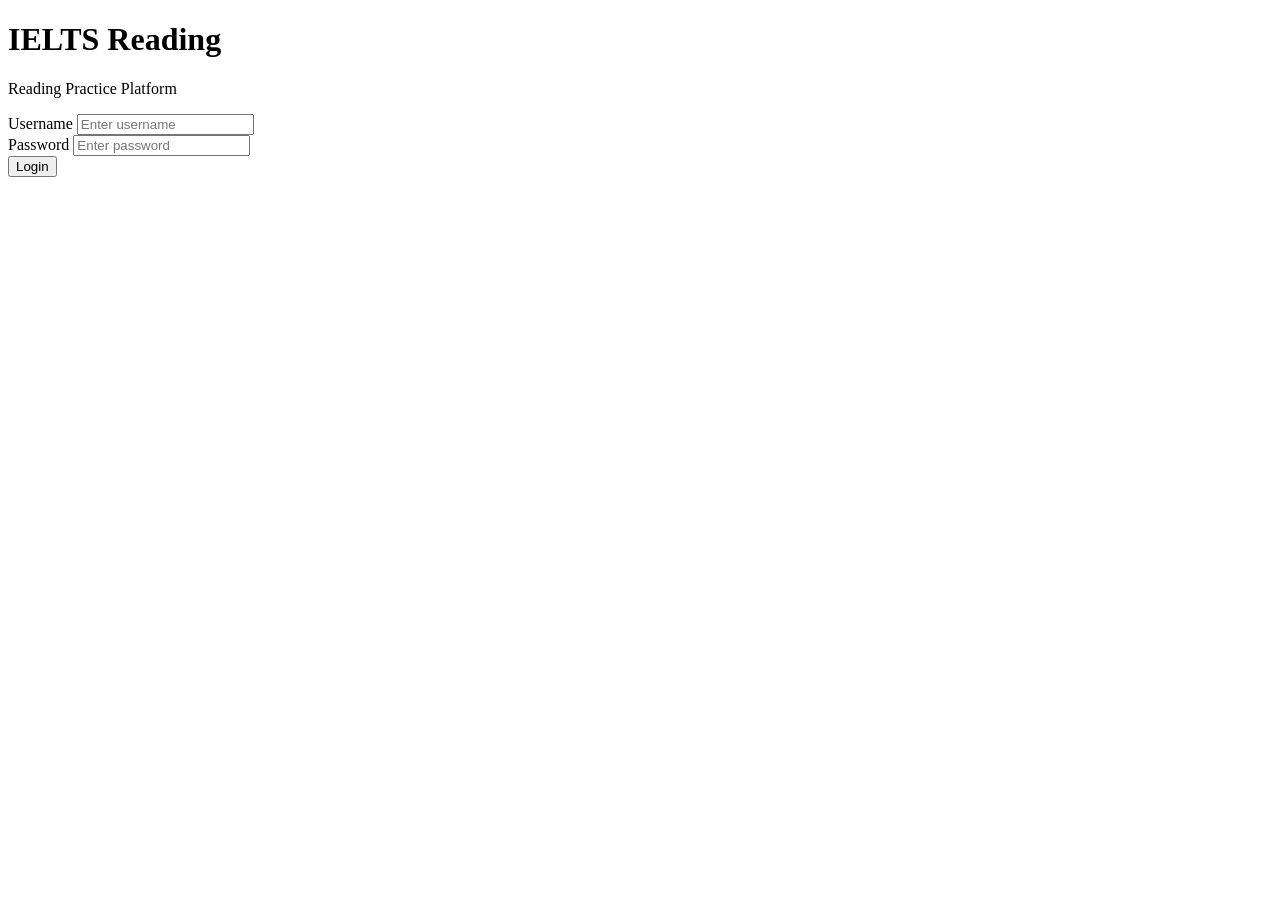
==== index.html @ c98ba7be "Create index.html" ====
<!DOCTYPE html>
<html lang="en">
<head>
    <meta charset="UTF-8">

    <meta
        name="viewport"
        content="width=device-width, initial-scale=1.0"
    >

    <title>IELTS Reading Practice</title>

    <link rel="stylesheet" href="style.css">
</head>

<body>

    <!-- =====================================================
         APP CONTAINER
    ====================================================== -->

    <div id="app">

        <!-- =================================================
             LOGIN SCREEN
        ================================================== -->

        <section id="loginScreen" class="screen">

            <div class="login-wrapper">

                <div class="login-card">

                    <div class="logo-area">
                        <div class="logo-icon">
                            IELTS
                        </div>

                        <h1>IELTS Reading</h1>

                        <p>
                            Reading Practice Platform
                        </p>
                    </div>

                    <form id="loginForm">

                        <div class="form-group">

                            <label for="username">
                                Username
                            </label>

                            <input
                                type="text"
                                id="username"
                                name="username"
                                placeholder="Enter your username"
                                autocomplete="username"
                                required
                            >

                        </div>


                        <div class="form-group">

                            <label for="password">
                                Password
                            </label>

                            <input
                                type="password"
                                id="password"
                                name="password"
                                placeholder="Enter your password"
                                autocomplete="current-password"
                                required
                            >

                        </div>


                        <button
                            type="submit"
                            id="loginButton"
                            class="primary-button"
                        >
                            Login
                        </button>

                    </form>


                    <div
                        id="loginMessage"
                        class="message"
                    ></div>


                    <div class="login-info">

                        <p>
                            IELTS Academic Reading Practice
                        </p>

                        <span>
                            60 minutes · 40 questions
                        </span>

                    </div>

                </div>

            </div>

        </section>


        <!-- =================================================
             DASHBOARD
        ================================================== -->

        <section
            id="dashboardScreen"
            class="screen hidden"
        >

            <header class="dashboard-header">

                <div class="header-left">

                    <div class="small-logo">
                        IELTS
                    </div>

                    <div>
                        <h1>IELTS Reading</h1>

                        <p>
                            Practice Dashboard
                        </p>
                    </div>

                </div>


                <div class="header-right">

                    <div class="student-info">

                        <span class="student-label">
                            Student
                        </span>

                        <strong id="dashboardUsername">
                            -
                        </strong>

                    </div>

                    <button
                        id="logoutButton"
                        class="secondary-button"
                    >
                        Logout
                    </button>

                </div>

            </header>


            <main class="dashboard-content">

                <!-- Welcome -->

                <section class="welcome-card">

                    <div>

                        <span class="section-label">
                            WELCOME BACK
                        </span>

                        <h2>
                            IELTS Reading Practice
                        </h2>

                        <p>
                            Choose a test below to begin your reading practice.
                        </p>

                    </div>

                </section>


                <!-- Test Selection -->

                <section class="dashboard-section">

                    <div class="section-heading">

                        <div>

                            <span class="section-label">
                                PRACTICE TESTS
                            </span>

                            <h2>
                                Choose a Test
                            </h2>

                        </div>

                        <span
                            id="testCountLabel"
                            class="test-count"
                        >
                            20 Tests
                        </span>

                    </div>


                    <div
                        id="testList"
                        class="test-grid"
                    >

                        <!-- Test cards are generated by app.js -->

                    </div>

                </section>


                <!-- Score History -->

                <section class="dashboard-section">

                    <div class="section-heading">

                        <div>

                            <span class="section-label">
                                PERFORMANCE
                            </span>

                            <h2>
                                Score History
                            </h2>

                        </div>

                    </div>


                    <div
                        id="historyContainer"
                        class="history-container"
                    >

                        <div class="history-loading">
                            Loading score history...
                        </div>

                    </div>

                </section>

            </main>

        </section>


        <!-- =================================================
             TEST INTRO SCREEN
        ================================================== -->

        <section
            id="testIntroScreen"
            class="screen hidden"
        >

            <div class="intro-wrapper">

                <div class="intro-card">

                    <button
                        id="backToDashboardButton"
                        class="back-button"
                        type="button"
                    >
                        ← Back to Dashboard
                    </button>


                    <div class="intro-icon">
                        📖
                    </div>


                    <span class="section-label">
                        IELTS READING
                    </span>


                    <h1 id="introTestTitle">
                        IELTS Reading Test
                    </h1>


                    <p
                        id="introTestDescription"
                        class="intro-description"
                    >
                        Complete the reading test within the allocated time.
                    </p>


                    <div class="test-information">

                        <div class="info-box">

                            <span class="info-icon">
                                ⏱
                            </span>

                            <div>

                                <span>
                                    Duration
                                </span>

                                <strong id="introDuration">
                                    60 minutes
                                </strong>

                            </div>

                        </div>


                        <div class="info-box">

                            <span class="info-icon">
                                📝
                            </span>

                            <div>

                                <span>
                                    Questions
                                </span>

                                <strong id="introQuestionCount">
                                    40
                                </strong>

                            </div>

                        </div>


                        <div class="info-box">

                            <span class="info-icon">
                                📚
                            </span>

                            <div>

                                <span>
                                    Parts
                                </span>

                                <strong id="introPartCount">
                                    3
                                </strong>

                            </div>

                        </div>

                    </div>


                    <div class="instructions-box">

                        <h3>
                            Before you begin
                        </h3>

                        <ul>

                            <li>
                                You have a limited amount of time to complete the test.
                            </li>

                            <li>
                                Read each passage carefully before answering.
                            </li>

                            <li>
                                Your answers will be automatically saved during the test.
                            </li>

                            <li>
                                The test will be submitted automatically when the timer reaches zero.
                            </li>

                            <li>
                                You can move between questions using the question navigator.
                            </li>

                        </ul>

                    </div>


                    <button
                        id="startTestButton"
                        class="primary-button large-button"
                        type="button"
                    >
                        Start Test
                    </button>

                </div>

            </div>

        </section>


        <!-- =================================================
             TEST SCREEN
        ================================================== -->

        <section
            id="testScreen"
            class="screen hidden"
        >

            <!-- Test Header -->

            <header class="test-header">

                <div class="test-header-left">

                    <button
                        id="exitTestButton"
                        class="header-button"
                        type="button"
                    >
                        ← Exit
                    </button>


                    <div class="test-title-wrapper">

                        <span>
                            IELTS Reading
                        </span>

                        <strong id="testTitle">
                            Test 1
                        </strong>

                    </div>

                </div>


                <div class="test-header-center">

                    <div class="timer-wrapper">

                        <span class="timer-label">
                            TIME REMAINING
                        </span>

                        <strong
                            id="timer"
                            class="timer"
                        >
                            60:00
                        </strong>

                    </div>

                </div>


                <div class="test-header-right">

                    <button
                        id="submitTestButton"
                        class="submit-header-button"
                        type="button"
                    >
                        Submit Test
                    </button>

                </div>

            </header>


            <!-- Question Navigator -->

            <div class="question-navigation">

                <div class="navigator-label">
                    Questions
                </div>

                <div
                    id="questionNavigator"
                    class="question-navigator"
                >

                    <!-- Question numbers generated by app.js -->

                </div>

            </div>


            <!-- Main Split Screen -->

            <main class="test-main">

                <!-- ==============================
                     PASSAGE
                =============================== -->

                <section
                    id="passagePanel"
                    class="passage-panel"
                >

                    <div class="panel-header">

                        <div>

                            <span class="panel-label">
                                READING PASSAGE
                            </span>

                            <h2 id="passageTitle">
                                Passage
                            </h2>

                        </div>

                    </div>


                    <div
                        id="passageContent"
                        class="passage-content"
                    >

                        <!-- Passage generated by app.js -->

                    </div>

                </section>


                <!-- ==============================
                     QUESTIONS
                =============================== -->

                <section
                    id="questionPanel"
                    class="question-panel"
                >

                    <div class="panel-header">

                        <div>

                            <span class="panel-label">
                                QUESTIONS
                            </span>

                            <h2 id="questionPartTitle">
                                Questions
                            </h2>

                        </div>

                    </div>


                    <div
                        id="questionContent"
                        class="question-content"
                    >

                        <!-- Questions generated by app.js -->

                    </div>


                    <div class="question-footer">

                        <button
                            id="previousPartButton"
                            class="secondary-button"
                            type="button"
                        >
                            ← Previous
                        </button>


                        <button
                            id="nextPartButton"
                            class="primary-button"
                            type="button"
                        >
                            Next →
                        </button>

                    </div>

                </section>

            </main>

        </section>


        <!-- =================================================
             RESULT SCREEN
        ================================================== -->

        <section
            id="resultScreen"
            class="screen hidden"
        >

            <div class="result-wrapper">

                <div class="result-card">

                    <div class="result-icon">
                        ✓
                    </div>


                    <span class="section-label">
                        TEST COMPLETED
                    </span>


                    <h1>
                        Test Result
                    </h1>


                    <p id="resultTestName">
                        IELTS Reading Test
                    </p>


                    <!-- Main Score -->

                    <div class="score-summary">

                        <div class="score-main">

                            <span>
                                Your Score
                            </span>

                            <strong id="resultScore">
                                0 / 40
                            </strong>

                        </div>


                        <div class="band-main">

                            <span>
                                IELTS Band
                            </span>

                            <strong id="resultBand">
                                0.0
                            </strong>

                        </div>

                    </div>


                    <!-- Part Scores -->

                    <div class="result-section">

                        <h3>
                            Part Scores
                        </h3>


                        <div
                            id="partScores"
                            class="part-score-grid"
                        >

                            <!-- Generated by app.js -->

                        </div>

                    </div>


                    <!-- Test Information -->

                    <div class="result-section">

                        <h3>
                            Test Information
                        </h3>


                        <div class="result-info-grid">

                            <div class="result-info">

                                <span>
                                    Total Questions
                                </span>

                                <strong id="resultTotalQuestions">
                                    40
                                </strong>

                            </div>


                            <div class="result-info">

                                <span>
                                    Correct Answers
                                </span>

                                <strong id="resultCorrect">
                                    0
                                </strong>

                            </div>


                            <div class="result-info">

                                <span>
                                    Time Used
                                </span>

                                <strong id="resultTimeUsed">
                                    00:00
                                </strong>

                            </div>


                            <div class="result-info">

                                <span>
                                    Status
                                </span>

                                <strong>
                                    Submitted
                                </strong>

                            </div>

                        </div>

                    </div>


                    <!-- Result Message -->

                    <div
                        id="resultMessage"
                        class="result-message"
                    ></div>


                    <!-- Buttons -->

                    <div class="result-actions">

                        <button
                            id="returnDashboardButton"
                            class="primary-button"
                            type="button"
                        >
                            Back to Dashboard
                        </button>

                    </div>

                </div>

            </div>

        </section>


        <!-- =================================================
             VOCABULARY POPUP
        ================================================== -->

        <div
            id="vocabularyPopup"
            class="vocabulary-popup hidden"
        >

            <button
                id="closeVocabularyButton"
                class="vocabulary-close"
                type="button"
                aria-label="Close"
            >
                ×
            </button>


            <div class="vocabulary-word">
                <span id="vocabularyWord">
                    Word
                </span>
            </div>


            <div class="vocabulary-meaning">

                <span class="vocabulary-label">
                    Meaning
                </span>

                <p id="vocabularyMeaning">
                    Meaning
                </p>

            </div>


            <div class="vocabulary-simple">

                <span class="vocabulary-label">
                    Simple meaning
                </span>

                <p id="vocabularySimpleMeaning">
                    Simple meaning
                </p>

            </div>

        </div>


        <!-- =================================================
             CONFIRM MODAL
        ================================================== -->

        <div
            id="confirmModal"
            class="modal-overlay hidden"
        >

            <div class="modal-card">

                <div class="modal-icon">
                    ?
                </div>


                <h2 id="confirmTitle">
                    Submit Test?
                </h2>


                <p id="confirmMessage">
                    Are you sure you want to submit your test?
                </p>


                <div class="modal-actions">

                    <button
                        id="confirmCancelButton"
                        class="secondary-button"
                        type="button"
                    >
                        Cancel
                    </button>


                    <button
                        id="confirmSubmitButton"
                        class="danger-button"
                        type="button"
                    >
                        Submit
                    </button>

                </div>

            </div>

        </div>


        <!-- =================================================
             LOADING OVERLAY
        ================================================== -->

        <div
            id="loadingOverlay"
            class="loading-overlay hidden"
        >

            <div class="loading-card">

                <div class="spinner"></div>

                <p id="loadingText">
                    Loading...
                </p>

            </div>

        </div>


        <!-- =================================================
             TOAST
        ================================================== -->

        <div
            id="toast"
            class="toast hidden"
        >
            <span id="toastMessage">
                Message
            </span>
        </div>

    </div>


    <!-- =====================================================
         JAVASCRIPT
    ====================================================== -->

    <script src="app.js"></script>

</body>
</html>
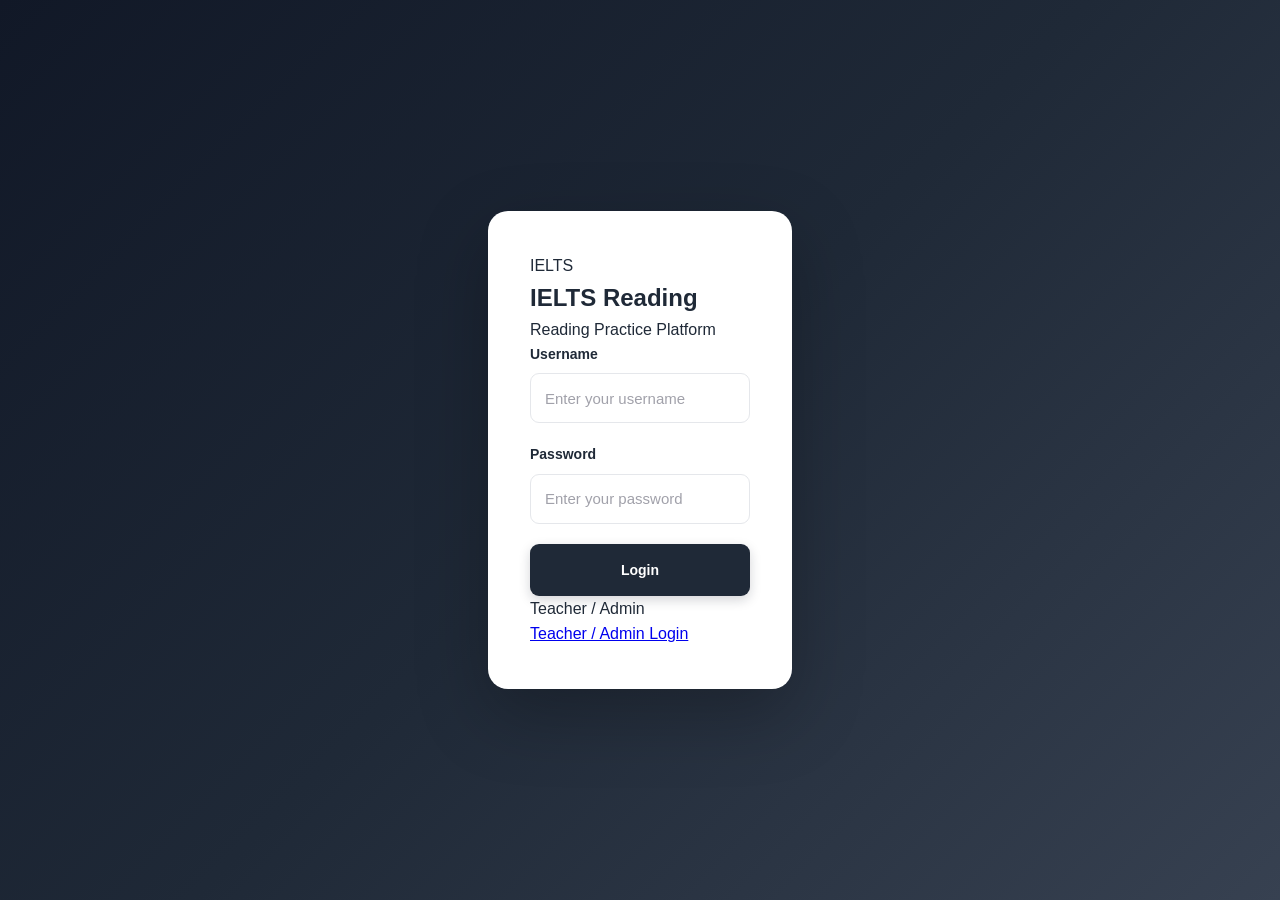
==== commit 1dabb1af: "Update index.html" ====
--- a/index.html
+++ b/index.html
@@ -1,5 +1,6 @@
 <!DOCTYPE html>
 <html lang="en">
+
 <head>
     <meta charset="UTF-8">
 
@@ -8,6 +9,11 @@
         content="width=device-width, initial-scale=1.0"
     >
 
+    <meta
+        name="description"
+        content="IELTS Reading Practice Platform"
+    >
+
     <title>IELTS Reading Practice</title>
 
     <link rel="stylesheet" href="style.css">
@@ -16,946 +22,934 @@
 <body>
 
     <!-- =====================================================
-         APP CONTAINER
+         LOADING OVERLAY
     ====================================================== -->
 
-    <div id="app">
-
-        <!-- =================================================
-             LOGIN SCREEN
-        ================================================== -->
-
-        <section id="loginScreen" class="screen">
-
-            <div class="login-wrapper">
-
-                <div class="login-card">
-
-                    <div class="logo-area">
-                        <div class="logo-icon">
-                            IELTS
-                        </div>
-
-                        <h1>IELTS Reading</h1>
+    <div
+        id="loadingOverlay"
+        class="loading-overlay"
+        style="display: none;"
+    >
+        <div class="loading-spinner"></div>
+
+        <div id="loadingText">
+            Loading...
+        </div>
+    </div>
+
+
+    <!-- =====================================================
+         TOAST MESSAGE
+    ====================================================== -->
+
+    <div
+        id="toast"
+        class="toast"
+        style="display: none;"
+    >
+    </div>
+
+
+    <!-- =====================================================
+         LOGIN SCREEN
+    ====================================================== -->
+
+    <section
+        id="loginScreen"
+        class="screen login-screen"
+    >
+
+        <div class="login-container">
+
+            <div class="login-card">
+
+                <div class="login-header">
+
+                    <div class="logo-circle">
+                        IELTS
+                    </div>
+
+                    <h1>
+                        IELTS Reading
+                    </h1>
+
+                    <p>
+                        Reading Practice Platform
+                    </p>
+
+                </div>
+
+
+                <!-- LOGIN FORM -->
+
+                <form id="loginForm">
+
+                    <div class="form-group">
+
+                        <label for="username">
+                            Username
+                        </label>
+
+                        <input
+                            type="text"
+                            id="username"
+                            name="username"
+                            placeholder="Enter your username"
+                            autocomplete="username"
+                            required
+                        >
+
+                    </div>
+
+
+                    <div class="form-group">
+
+                        <label for="password">
+                            Password
+                        </label>
+
+                        <input
+                            type="password"
+                            id="password"
+                            name="password"
+                            placeholder="Enter your password"
+                            autocomplete="current-password"
+                            required
+                        >
+
+                    </div>
+
+
+                    <button
+                        type="submit"
+                        id="loginButton"
+                        class="primary-button"
+                    >
+                        Login
+                    </button>
+
+                </form>
+
+
+                <!-- =================================================
+                     ADMIN LINK
+                ================================================== -->
+
+                <div class="admin-link-container">
+
+                    <div class="admin-divider">
+                        <span>Teacher / Admin</span>
+                    </div>
+
+                    <a
+                        href="Admin.html"
+                        class="admin-link"
+                    >
+                        Teacher / Admin Login
+                    </a>
+
+                </div>
+
+
+                <!-- LOGIN MESSAGE -->
+
+                <div
+                    id="loginMessage"
+                    class="form-message"
+                    style="display: none;"
+                >
+                </div>
+
+            </div>
+
+        </div>
+
+    </section>
+
+
+    <!-- =====================================================
+         DASHBOARD
+    ====================================================== -->
+
+    <section
+        id="dashboardScreen"
+        class="screen"
+        style="display: none;"
+    >
+
+        <header class="main-header">
+
+            <div class="header-left">
+
+                <h1>
+                    IELTS Reading
+                </h1>
+
+                <p>
+                    Practice Tests
+                </p>
+
+            </div>
+
+
+            <div class="header-right">
+
+                <div class="student-info">
+
+                    <span>
+                        Welcome,
+                    </span>
+
+                    <strong id="dashboardUsername">
+                        Student
+                    </strong>
+
+                </div>
+
+
+                <button
+                    id="logoutButton"
+                    class="secondary-button"
+                >
+                    Logout
+                </button>
+
+            </div>
+
+        </header>
+
+
+        <main class="dashboard-container">
+
+            <!-- =================================================
+                 DASHBOARD WELCOME
+            ================================================== -->
+
+            <section class="dashboard-welcome">
+
+                <h2>
+                    IELTS Reading Practice Tests
+                </h2>
+
+                <p>
+                    Choose a test to begin your reading practice.
+                </p>
+
+            </section>
+
+
+            <!-- =================================================
+                 TEST CARDS
+            ================================================== -->
+
+            <section>
+
+                <div
+                    id="testCards"
+                    class="test-grid"
+                >
+                    <!-- Test cards generated by app.js -->
+                </div>
+
+            </section>
+
+
+            <!-- =================================================
+                 SCORE HISTORY
+            ================================================== -->
+
+            <section
+                id="historySection"
+                class="history-section"
+            >
+
+                <div class="section-header">
+
+                    <div>
+
+                        <h2>
+                            Score History
+                        </h2>
 
                         <p>
-                            Reading Practice Platform
+                            Your previous IELTS Reading results.
                         </p>
-                    </div>
-
-                    <form id="loginForm">
-
-                        <div class="form-group">
-
-                            <label for="username">
-                                Username
-                            </label>
-
-                            <input
-                                type="text"
-                                id="username"
-                                name="username"
-                                placeholder="Enter your username"
-                                autocomplete="username"
-                                required
-                            >
-
-                        </div>
-
-
-                        <div class="form-group">
-
-                            <label for="password">
-                                Password
-                            </label>
-
-                            <input
-                                type="password"
-                                id="password"
-                                name="password"
-                                placeholder="Enter your password"
-                                autocomplete="current-password"
-                                required
-                            >
-
-                        </div>
-
-
-                        <button
-                            type="submit"
-                            id="loginButton"
-                            class="primary-button"
+
+                    </div>
+
+                    <button
+                        id="refreshHistoryButton"
+                        class="secondary-button"
+                    >
+                        Refresh
+                    </button>
+
+                </div>
+
+
+                <div class="history-table-wrapper">
+
+                    <table
+                        id="historyTable"
+                        class="history-table"
+                    >
+
+                        <thead>
+
+                            <tr>
+
+                                <th>
+                                    Date
+                                </th>
+
+                                <th>
+                                    Test
+                                </th>
+
+                                <th>
+                                    Score
+                                </th>
+
+                                <th>
+                                    Questions
+                                </th>
+
+                                <th>
+                                    Band
+                                </th>
+
+                                <th>
+                                    Time
+                                </th>
+
+                            </tr>
+
+                        </thead>
+
+                        <tbody
+                            id="historyTableBody"
                         >
-                            Login
-                        </button>
-
-                    </form>
-
-
-                    <div
-                        id="loginMessage"
-                        class="message"
-                    ></div>
-
-
-                    <div class="login-info">
-
-                        <p>
-                            IELTS Academic Reading Practice
-                        </p>
-
-                        <span>
-                            60 minutes · 40 questions
-                        </span>
-
-                    </div>
-
-                </div>
-
-            </div>
-
-        </section>
-
-
-        <!-- =================================================
-             DASHBOARD
-        ================================================== -->
-
-        <section
-            id="dashboardScreen"
-            class="screen hidden"
-        >
-
-            <header class="dashboard-header">
-
-                <div class="header-left">
-
-                    <div class="small-logo">
-                        IELTS
-                    </div>
-
-                    <div>
-                        <h1>IELTS Reading</h1>
-
-                        <p>
-                            Practice Dashboard
-                        </p>
-                    </div>
-
-                </div>
-
-
-                <div class="header-right">
-
-                    <div class="student-info">
-
-                        <span class="student-label">
-                            Student
-                        </span>
-
-                        <strong id="dashboardUsername">
-                            -
-                        </strong>
-
-                    </div>
-
-                    <button
-                        id="logoutButton"
-                        class="secondary-button"
-                    >
-                        Logout
-                    </button>
-
-                </div>
-
-            </header>
-
-
-            <main class="dashboard-content">
-
-                <!-- Welcome -->
-
-                <section class="welcome-card">
-
-                    <div>
-
-                        <span class="section-label">
-                            WELCOME BACK
-                        </span>
-
-                        <h2>
-                            IELTS Reading Practice
-                        </h2>
-
-                        <p>
-                            Choose a test below to begin your reading practice.
-                        </p>
-
-                    </div>
-
-                </section>
-
-
-                <!-- Test Selection -->
-
-                <section class="dashboard-section">
-
-                    <div class="section-heading">
-
-                        <div>
-
-                            <span class="section-label">
-                                PRACTICE TESTS
-                            </span>
-
-                            <h2>
-                                Choose a Test
-                            </h2>
-
-                        </div>
-
-                        <span
-                            id="testCountLabel"
-                            class="test-count"
-                        >
-                            20 Tests
-                        </span>
-
-                    </div>
-
-
-                    <div
-                        id="testList"
-                        class="test-grid"
-                    >
-
-                        <!-- Test cards are generated by app.js -->
-
-                    </div>
-
-                </section>
-
-
-                <!-- Score History -->
-
-                <section class="dashboard-section">
-
-                    <div class="section-heading">
-
-                        <div>
-
-                            <span class="section-label">
-                                PERFORMANCE
-                            </span>
-
-                            <h2>
-                                Score History
-                            </h2>
-
-                        </div>
-
-                    </div>
-
-
-                    <div
-                        id="historyContainer"
-                        class="history-container"
-                    >
-
-                        <div class="history-loading">
-                            Loading score history...
-                        </div>
-
-                    </div>
-
-                </section>
-
-            </main>
-
-        </section>
-
-
-        <!-- =================================================
-             TEST INTRO SCREEN
-        ================================================== -->
-
-        <section
-            id="testIntroScreen"
-            class="screen hidden"
-        >
-
-            <div class="intro-wrapper">
-
-                <div class="intro-card">
-
-                    <button
-                        id="backToDashboardButton"
-                        class="back-button"
-                        type="button"
-                    >
-                        ← Back to Dashboard
-                    </button>
-
-
-                    <div class="intro-icon">
-                        📖
-                    </div>
-
-
-                    <span class="section-label">
-                        IELTS READING
+                            <!-- Generated by app.js -->
+                        </tbody>
+
+                    </table>
+
+                </div>
+
+                <div
+                    id="noHistoryMessage"
+                    class="empty-message"
+                    style="display: none;"
+                >
+                    No test results yet.
+                </div>
+
+            </section>
+
+        </main>
+
+    </section>
+
+
+    <!-- =====================================================
+         TEST INTRODUCTION
+    ====================================================== -->
+
+    <section
+        id="introScreen"
+        class="screen"
+        style="display: none;"
+    >
+
+        <div class="intro-container">
+
+            <div class="intro-card">
+
+                <button
+                    id="backToDashboardButton"
+                    class="back-button"
+                >
+                    ← Back to Tests
+                </button>
+
+
+                <div class="intro-header">
+
+                    <span
+                        id="introTestNumber"
+                        class="test-label"
+                    >
+                        Test 1
                     </span>
 
-
-                    <h1 id="introTestTitle">
+                    <h1 id="introTitle">
                         IELTS Reading Test
                     </h1>
 
-
-                    <p
-                        id="introTestDescription"
-                        class="intro-description"
-                    >
-                        Complete the reading test within the allocated time.
-                    </p>
-
-
-                    <div class="test-information">
-
-                        <div class="info-box">
-
-                            <span class="info-icon">
-                                ⏱
-                            </span>
-
-                            <div>
-
-                                <span>
-                                    Duration
-                                </span>
-
-                                <strong id="introDuration">
-                                    60 minutes
-                                </strong>
-
-                            </div>
-
-                        </div>
-
-
-                        <div class="info-box">
-
-                            <span class="info-icon">
-                                📝
-                            </span>
-
-                            <div>
-
-                                <span>
-                                    Questions
-                                </span>
-
-                                <strong id="introQuestionCount">
-                                    40
-                                </strong>
-
-                            </div>
-
-                        </div>
-
-
-                        <div class="info-box">
-
-                            <span class="info-icon">
-                                📚
-                            </span>
-
-                            <div>
-
-                                <span>
-                                    Parts
-                                </span>
-
-                                <strong id="introPartCount">
-                                    3
-                                </strong>
-
-                            </div>
-
-                        </div>
-
-                    </div>
-
-
-                    <div class="instructions-box">
-
-                        <h3>
-                            Before you begin
-                        </h3>
-
-                        <ul>
-
-                            <li>
-                                You have a limited amount of time to complete the test.
-                            </li>
-
-                            <li>
-                                Read each passage carefully before answering.
-                            </li>
-
-                            <li>
-                                Your answers will be automatically saved during the test.
-                            </li>
-
-                            <li>
-                                The test will be submitted automatically when the timer reaches zero.
-                            </li>
-
-                            <li>
-                                You can move between questions using the question navigator.
-                            </li>
-
-                        </ul>
-
-                    </div>
-
+                </div>
+
+
+                <div class="test-information">
+
+                    <div class="info-item">
+
+                        <span class="info-label">
+                            Duration
+                        </span>
+
+                        <strong id="introDuration">
+                            60 minutes
+                        </strong>
+
+                    </div>
+
+
+                    <div class="info-item">
+
+                        <span class="info-label">
+                            Questions
+                        </span>
+
+                        <strong id="introQuestions">
+                            40
+                        </strong>
+
+                    </div>
+
+
+                    <div class="info-item">
+
+                        <span class="info-label">
+                            Parts
+                        </span>
+
+                        <strong id="introParts">
+                            3
+                        </strong>
+
+                    </div>
+
+                </div>
+
+
+                <div class="intro-instructions">
+
+                    <h2>
+                        Instructions
+                    </h2>
+
+                    <ul>
+
+                        <li>
+                            You have 60 minutes to complete the test.
+                        </li>
+
+                        <li>
+                            Read each passage carefully.
+                        </li>
+
+                        <li>
+                            Answer all questions.
+                        </li>
+
+                        <li>
+                            Your answers will be automatically scored.
+                        </li>
+
+                        <li>
+                            You can move between parts during the test.
+                        </li>
+
+                        <li>
+                            Your final score and IELTS band will be shown
+                            after submission.
+                        </li>
+
+                    </ul>
+
+                </div>
+
+
+                <button
+                    id="startTestButton"
+                    class="primary-button large-button"
+                >
+                    Start Test
+                </button>
+
+            </div>
+
+        </div>
+
+    </section>
+
+
+    <!-- =====================================================
+         TEST SCREEN
+    ====================================================== -->
+
+    <section
+        id="testScreen"
+        class="screen test-screen"
+        style="display: none;"
+    >
+
+        <!-- =================================================
+             TEST HEADER
+        ================================================== -->
+
+        <header class="test-header">
+
+            <div class="test-header-left">
+
+                <button
+                    id="testBackButton"
+                    class="header-button"
+                >
+                    ←
+                </button>
+
+                <div>
+
+                    <div
+                        id="testHeaderTitle"
+                        class="test-header-title"
+                    >
+                        IELTS Reading Test
+                    </div>
+
+                    <div
+                        id="testHeaderPart"
+                        class="test-header-part"
+                    >
+                        Part 1
+                    </div>
+
+                </div>
+
+            </div>
+
+
+            <div class="test-header-center">
+
+                <div class="timer-container">
+
+                    <span class="timer-label">
+                        Time Remaining
+                    </span>
+
+                    <strong
+                        id="timer"
+                        class="timer"
+                    >
+                        60:00
+                    </strong>
+
+                </div>
+
+            </div>
+
+
+            <div class="test-header-right">
+
+                <button
+                    id="submitTestButton"
+                    class="submit-button"
+                >
+                    Submit Test
+                </button>
+
+            </div>
+
+        </header>
+
+
+        <!-- =================================================
+             QUESTION NAVIGATOR
+        ================================================== -->
+
+        <nav
+            id="questionNavigator"
+            class="question-navigator"
+        >
+
+            <!-- Generated by app.js -->
+
+        </nav>
+
+
+        <!-- =================================================
+             SPLIT SCREEN
+        ================================================== -->
+
+        <main class="test-workspace">
+
+
+            <!-- =================================================
+                 PASSAGE PANEL
+            ================================================== -->
+
+            <section
+                id="passagePanel"
+                class="passage-panel"
+            >
+
+                <div class="panel-header">
+
+                    <div>
+
+                        <span
+                            id="passagePartLabel"
+                            class="panel-label"
+                        >
+                            Part 1
+                        </span>
+
+                        <h2 id="passageTitle">
+                            Passage
+                        </h2>
+
+                    </div>
+
+                </div>
+
+
+                <article
+                    id="passageContent"
+                    class="passage-content"
+                >
+
+                    <!-- Passage generated by app.js -->
+
+                </article>
+
+            </section>
+
+
+            <!-- =================================================
+                 QUESTIONS PANEL
+            ================================================== -->
+
+            <section
+                id="questionsPanel"
+                class="questions-panel"
+            >
+
+                <div class="panel-header">
+
+                    <div>
+
+                        <span
+                            id="questionsPartLabel"
+                            class="panel-label"
+                        >
+                            Questions
+                        </span>
+
+                        <h2>
+                            Questions
+                        </h2>
+
+                    </div>
+
+                </div>
+
+
+                <div
+                    id="questionsContent"
+                    class="questions-content"
+                >
+
+                    <!-- Questions generated by app.js -->
+
+                </div>
+
+
+                <!-- =================================================
+                     PART NAVIGATION
+                ================================================== -->
+
+                <div class="part-navigation">
 
                     <button
-                        id="startTestButton"
-                        class="primary-button large-button"
-                        type="button"
-                    >
-                        Start Test
+                        id="previousPartButton"
+                        class="secondary-button"
+                    >
+                        ← Previous Part
                     </button>
 
-                </div>
-
-            </div>
-
-        </section>
-
-
-        <!-- =================================================
-             TEST SCREEN
-        ================================================== -->
-
-        <section
-            id="testScreen"
-            class="screen hidden"
-        >
-
-            <!-- Test Header -->
-
-            <header class="test-header">
-
-                <div class="test-header-left">
+
+                    <div
+                        id="partIndicator"
+                        class="part-indicator"
+                    >
+                        Part 1 of 3
+                    </div>
+
 
                     <button
-                        id="exitTestButton"
-                        class="header-button"
-                        type="button"
-                    >
-                        ← Exit
+                        id="nextPartButton"
+                        class="primary-button"
+                    >
+                        Next Part →
                     </button>
 
-
-                    <div class="test-title-wrapper">
-
-                        <span>
-                            IELTS Reading
-                        </span>
-
-                        <strong id="testTitle">
-                            Test 1
-                        </strong>
-
-                    </div>
-
-                </div>
-
-
-                <div class="test-header-center">
-
-                    <div class="timer-wrapper">
-
-                        <span class="timer-label">
-                            TIME REMAINING
-                        </span>
-
-                        <strong
-                            id="timer"
-                            class="timer"
-                        >
-                            60:00
-                        </strong>
-
-                    </div>
-
-                </div>
-
-
-                <div class="test-header-right">
-
-                    <button
-                        id="submitTestButton"
-                        class="submit-header-button"
-                        type="button"
-                    >
-                        Submit Test
-                    </button>
-
-                </div>
-
-            </header>
-
-
-            <!-- Question Navigator -->
-
-            <div class="question-navigation">
-
-                <div class="navigator-label">
-                    Questions
-                </div>
-
-                <div
-                    id="questionNavigator"
-                    class="question-navigator"
-                >
-
-                    <!-- Question numbers generated by app.js -->
-
-                </div>
-
-            </div>
-
-
-            <!-- Main Split Screen -->
-
-            <main class="test-main">
-
-                <!-- ==============================
-                     PASSAGE
-                =============================== -->
-
-                <section
-                    id="passagePanel"
-                    class="passage-panel"
-                >
-
-                    <div class="panel-header">
-
-                        <div>
-
-                            <span class="panel-label">
-                                READING PASSAGE
-                            </span>
-
-                            <h2 id="passageTitle">
-                                Passage
-                            </h2>
-
-                        </div>
-
-                    </div>
-
-
-                    <div
-                        id="passageContent"
-                        class="passage-content"
-                    >
-
-                        <!-- Passage generated by app.js -->
-
-                    </div>
-
-                </section>
-
-
-                <!-- ==============================
-                     QUESTIONS
-                =============================== -->
-
-                <section
-                    id="questionPanel"
-                    class="question-panel"
-                >
-
-                    <div class="panel-header">
-
-                        <div>
-
-                            <span class="panel-label">
-                                QUESTIONS
-                            </span>
-
-                            <h2 id="questionPartTitle">
-                                Questions
-                            </h2>
-
-                        </div>
-
-                    </div>
-
-
-                    <div
-                        id="questionContent"
-                        class="question-content"
-                    >
-
-                        <!-- Questions generated by app.js -->
-
-                    </div>
-
-
-                    <div class="question-footer">
-
-                        <button
-                            id="previousPartButton"
-                            class="secondary-button"
-                            type="button"
-                        >
-                            ← Previous
-                        </button>
-
-
-                        <button
-                            id="nextPartButton"
-                            class="primary-button"
-                            type="button"
-                        >
-                            Next →
-                        </button>
-
-                    </div>
-
-                </section>
-
-            </main>
-
-        </section>
-
-
-        <!-- =================================================
-             RESULT SCREEN
-        ================================================== -->
-
-        <section
-            id="resultScreen"
-            class="screen hidden"
-        >
-
-            <div class="result-wrapper">
-
-                <div class="result-card">
+                </div>
+
+            </section>
+
+        </main>
+
+    </section>
+
+
+    <!-- =====================================================
+         RESULT SCREEN
+    ====================================================== -->
+
+    <section
+        id="resultScreen"
+        class="screen"
+        style="display: none;"
+    >
+
+        <div class="result-container">
+
+            <div class="result-card">
+
+
+                <div class="result-header">
 
                     <div class="result-icon">
                         ✓
                     </div>
 
-
-                    <span class="section-label">
-                        TEST COMPLETED
-                    </span>
-
-
                     <h1>
-                        Test Result
+                        Test Completed
                     </h1>
 
-
-                    <p id="resultTestName">
+                    <p id="resultTestTitle">
                         IELTS Reading Test
                     </p>
 
-
-                    <!-- Main Score -->
-
-                    <div class="score-summary">
-
-                        <div class="score-main">
-
-                            <span>
-                                Your Score
-                            </span>
-
-                            <strong id="resultScore">
-                                0 / 40
-                            </strong>
-
-                        </div>
-
-
-                        <div class="band-main">
-
-                            <span>
-                                IELTS Band
-                            </span>
-
-                            <strong id="resultBand">
-                                0.0
-                            </strong>
-
-                        </div>
-
-                    </div>
-
-
-                    <!-- Part Scores -->
-
-                    <div class="result-section">
-
-                        <h3>
-                            Part Scores
-                        </h3>
-
-
-                        <div
-                            id="partScores"
-                            class="part-score-grid"
+                </div>
+
+
+                <!-- =================================================
+                     MAIN SCORE
+                ================================================== -->
+
+                <div class="main-result">
+
+                    <div class="score-box">
+
+                        <span class="score-label">
+                            Your Score
+                        </span>
+
+                        <strong
+                            id="resultScore"
+                            class="score-value"
                         >
-
-                            <!-- Generated by app.js -->
-
-                        </div>
-
-                    </div>
-
-
-                    <!-- Test Information -->
-
-                    <div class="result-section">
-
-                        <h3>
-                            Test Information
-                        </h3>
-
-
-                        <div class="result-info-grid">
-
-                            <div class="result-info">
-
-                                <span>
-                                    Total Questions
-                                </span>
-
-                                <strong id="resultTotalQuestions">
-                                    40
-                                </strong>
-
-                            </div>
-
-
-                            <div class="result-info">
-
-                                <span>
-                                    Correct Answers
-                                </span>
-
-                                <strong id="resultCorrect">
-                                    0
-                                </strong>
-
-                            </div>
-
-
-                            <div class="result-info">
-
-                                <span>
-                                    Time Used
-                                </span>
-
-                                <strong id="resultTimeUsed">
-                                    00:00
-                                </strong>
-
-                            </div>
-
-
-                            <div class="result-info">
-
-                                <span>
-                                    Status
-                                </span>
-
-                                <strong>
-                                    Submitted
-                                </strong>
-
-                            </div>
-
-                        </div>
-
-                    </div>
-
-
-                    <!-- Result Message -->
+                            0
+                        </strong>
+
+                        <span
+                            id="resultTotal"
+                            class="score-total"
+                        >
+                            / 40
+                        </span>
+
+                    </div>
+
+
+                    <div class="band-box">
+
+                        <span class="score-label">
+                            IELTS Band
+                        </span>
+
+                        <strong
+                            id="resultBand"
+                            class="band-value"
+                        >
+                            0.0
+                        </strong>
+
+                    </div>
+
+                </div>
+
+
+                <!-- =================================================
+                     PART SCORES
+                ================================================== -->
+
+                <div class="part-score-section">
+
+                    <h2>
+                        Part Scores
+                    </h2>
 
                     <div
-                        id="resultMessage"
-                        class="result-message"
-                    ></div>
-
-
-                    <!-- Buttons -->
-
-                    <div class="result-actions">
-
-                        <button
-                            id="returnDashboardButton"
-                            class="primary-button"
-                            type="button"
-                        >
-                            Back to Dashboard
-                        </button>
-
-                    </div>
-
+                        id="partScores"
+                        class="part-score-grid"
+                    >
+
+                        <!-- Generated by app.js -->
+
+                    </div>
+
+                </div>
+
+
+                <!-- =================================================
+                     TIME USED
+                ================================================== -->
+
+                <div class="time-result">
+
+                    <span>
+                        Time Used
+                    </span>
+
+                    <strong id="resultTime">
+                        00:00
+                    </strong>
+
+                </div>
+
+
+                <!-- =================================================
+                     RESULT ACTIONS
+                ================================================== -->
+
+                <div class="result-actions">
+
+                    <button
+                        id="returnDashboardButton"
+                        class="primary-button"
+                    >
+                        Return to Dashboard
+                    </button>
+
+                    <button
+                        id="retakeTestButton"
+                        class="secondary-button"
+                    >
+                        Retake Test
+                    </button>
+
+                </div>
+
+
+                <div
+                    id="resultSaveStatus"
+                    class="result-save-status"
+                >
+                    Result saved.
                 </div>
 
             </div>
 
-        </section>
-
-
-        <!-- =================================================
-             VOCABULARY POPUP
-        ================================================== -->
+        </div>
+
+    </section>
+
+
+    <!-- =====================================================
+         VOCABULARY POPUP
+    ====================================================== -->
+
+    <div
+        id="vocabularyPopup"
+        class="vocabulary-popup"
+        style="display: none;"
+    >
+
+        <button
+            id="closeVocabularyPopup"
+            class="vocabulary-close"
+            aria-label="Close"
+        >
+            ×
+        </button>
+
 
         <div
-            id="vocabularyPopup"
-            class="vocabulary-popup hidden"
+            id="vocabularyWord"
+            class="vocabulary-word"
         >
+        </div>
+
+
+        <div
+            id="vocabularyMeaning"
+            class="vocabulary-meaning"
+        >
+        </div>
+
+
+        <div
+            id="vocabularySimpleMeaning"
+            class="vocabulary-simple"
+        >
+        </div>
+
+    </div>
+
+
+    <!-- =====================================================
+         CONFIRM SUBMIT MODAL
+    ====================================================== -->
+
+    <div
+        id="confirmModal"
+        class="modal-overlay"
+        style="display: none;"
+    >
+
+        <div class="modal-card">
 
             <button
-                id="closeVocabularyButton"
-                class="vocabulary-close"
-                type="button"
+                id="closeConfirmModal"
+                class="modal-close"
                 aria-label="Close"
             >
                 ×
             </button>
 
 
-            <div class="vocabulary-word">
-                <span id="vocabularyWord">
-                    Word
-                </span>
+            <h2>
+                Submit Test?
+            </h2>
+
+            <p>
+                Are you sure you want to submit your test?
+                You will not be able to change your answers
+                after submission.
+            </p>
+
+
+            <div class="modal-actions">
+
+                <button
+                    id="cancelSubmitButton"
+                    class="secondary-button"
+                >
+                    Cancel
+                </button>
+
+                <button
+                    id="confirmSubmitButton"
+                    class="submit-button"
+                >
+                    Submit Test
+                </button>
+
             </div>
 
-
-            <div class="vocabulary-meaning">
-
-                <span class="vocabulary-label">
-                    Meaning
-                </span>
-
-                <p id="vocabularyMeaning">
-                    Meaning
-                </p>
-
-            </div>
-
-
-            <div class="vocabulary-simple">
-
-                <span class="vocabulary-label">
-                    Simple meaning
-                </span>
-
-                <p id="vocabularySimpleMeaning">
-                    Simple meaning
-                </p>
-
-            </div>
-
-        </div>
-
-
-        <!-- =================================================
-             CONFIRM MODAL
-        ================================================== -->
-
-        <div
-            id="confirmModal"
-            class="modal-overlay hidden"
-        >
-
-            <div class="modal-card">
-
-                <div class="modal-icon">
-                    ?
-                </div>
-
-
-                <h2 id="confirmTitle">
-                    Submit Test?
-                </h2>
-
-
-                <p id="confirmMessage">
-                    Are you sure you want to submit your test?
-                </p>
-
-
-                <div class="modal-actions">
-
-                    <button
-                        id="confirmCancelButton"
-                        class="secondary-button"
-                        type="button"
-                    >
-                        Cancel
-                    </button>
-
-
-                    <button
-                        id="confirmSubmitButton"
-                        class="danger-button"
-                        type="button"
-                    >
-                        Submit
-                    </button>
-
-                </div>
-
-            </div>
-
-        </div>
-
-
-        <!-- =================================================
-             LOADING OVERLAY
-        ================================================== -->
-
-        <div
-            id="loadingOverlay"
-            class="loading-overlay hidden"
-        >
-
-            <div class="loading-card">
-
-                <div class="spinner"></div>
-
-                <p id="loadingText">
-                    Loading...
-                </p>
-
-            </div>
-
-        </div>
-
-
-        <!-- =================================================
-             TOAST
-        ================================================== -->
-
-        <div
-            id="toast"
-            class="toast hidden"
-        >
-            <span id="toastMessage">
-                Message
-            </span>
         </div>
 
     </div>
@@ -968,4 +962,5 @@
     <script src="app.js"></script>
 
 </body>
+
 </html>
--- a/style.css
+++ b/style.css
@@ -0,0 +1,2270 @@
+/* =========================================================
+   GLOBAL
+========================================================= */
+
+* {
+    box-sizing: border-box;
+    margin: 0;
+    padding: 0;
+}
+
+:root {
+    --primary: #1f2937;
+    --primary-dark: #111827;
+    --accent: #c89b3c;
+    --accent-dark: #a67c20;
+
+    --background: #f5f6f8;
+    --surface: #ffffff;
+    --surface-light: #f9fafb;
+
+    --text: #1f2937;
+    --text-light: #6b7280;
+    --text-muted: #9ca3af;
+
+    --border: #e5e7eb;
+
+    --success: #16803c;
+    --success-light: #eaf7ef;
+
+    --danger: #c62828;
+    --danger-light: #fff0f0;
+
+    --warning: #b7791f;
+    --warning-light: #fff8e7;
+
+    --shadow:
+        0 10px 30px rgba(0, 0, 0, 0.08);
+
+    --shadow-small:
+        0 3px 12px rgba(0, 0, 0, 0.06);
+
+    --radius: 14px;
+    --radius-small: 8px;
+}
+
+html {
+    scroll-behavior: smooth;
+}
+
+body {
+    font-family:
+        Inter,
+        -apple-system,
+        BlinkMacSystemFont,
+        "Segoe UI",
+        Roboto,
+        Arial,
+        sans-serif;
+
+    background: var(--background);
+    color: var(--text);
+
+    min-height: 100vh;
+
+    line-height: 1.6;
+}
+
+button,
+input,
+select,
+textarea {
+    font-family: inherit;
+}
+
+button {
+    cursor: pointer;
+}
+
+.hidden {
+    display: none !important;
+}
+
+
+/* =========================================================
+   SCREEN
+========================================================= */
+
+.screen {
+    min-height: 100vh;
+}
+
+
+/* =========================================================
+   LOGIN
+========================================================= */
+
+#loginScreen {
+    min-height: 100vh;
+
+    display: flex;
+    align-items: center;
+    justify-content: center;
+
+    background:
+        linear-gradient(
+            135deg,
+            #111827 0%,
+            #1f2937 50%,
+            #374151 100%
+        );
+
+    padding: 24px;
+}
+
+.login-wrapper {
+    width: 100%;
+    max-width: 460px;
+}
+
+.login-card {
+    background: white;
+
+    border-radius: 20px;
+
+    padding: 42px;
+
+    box-shadow:
+        0 25px 70px rgba(0, 0, 0, 0.25);
+}
+
+.logo-area {
+    text-align: center;
+    margin-bottom: 32px;
+}
+
+.logo-icon {
+    width: 70px;
+    height: 70px;
+
+    margin: 0 auto 18px;
+
+    display: flex;
+    align-items: center;
+    justify-content: center;
+
+    background: var(--primary);
+    color: white;
+
+    border-radius: 16px;
+
+    font-size: 15px;
+    font-weight: 800;
+    letter-spacing: 1px;
+
+    box-shadow: var(--shadow-small);
+}
+
+.logo-area h1 {
+    font-size: 28px;
+    line-height: 1.2;
+
+    margin-bottom: 7px;
+}
+
+.logo-area p {
+    color: var(--text-light);
+    font-size: 14px;
+}
+
+
+/* =========================================================
+   FORMS
+========================================================= */
+
+.form-group {
+    margin-bottom: 20px;
+}
+
+.form-group label {
+    display: block;
+
+    margin-bottom: 8px;
+
+    font-size: 14px;
+    font-weight: 600;
+}
+
+.form-group input {
+    width: 100%;
+
+    height: 50px;
+
+    border: 1px solid var(--border);
+    border-radius: 9px;
+
+    padding: 0 14px;
+
+    font-size: 15px;
+
+    background: white;
+
+    outline: none;
+
+    transition:
+        border-color 0.2s,
+        box-shadow 0.2s;
+}
+
+.form-group input:focus {
+    border-color: var(--accent);
+
+    box-shadow:
+        0 0 0 3px rgba(200, 155, 60, 0.15);
+}
+
+.form-group input::placeholder {
+    color: #a1a1aa;
+}
+
+
+/* =========================================================
+   BUTTONS
+========================================================= */
+
+.primary-button,
+.secondary-button,
+.danger-button {
+    border: none;
+
+    border-radius: 9px;
+
+    min-height: 44px;
+
+    padding: 0 20px;
+
+    font-size: 14px;
+    font-weight: 600;
+
+    transition:
+        transform 0.15s,
+        box-shadow 0.15s,
+        background 0.15s;
+
+    display: inline-flex;
+    align-items: center;
+    justify-content: center;
+
+    gap: 8px;
+}
+
+.primary-button {
+    background: var(--primary);
+    color: white;
+
+    box-shadow:
+        0 4px 12px rgba(17, 24, 39, 0.18);
+}
+
+.primary-button:hover {
+    background: var(--primary-dark);
+
+    transform: translateY(-1px);
+}
+
+.secondary-button {
+    background: white;
+
+    color: var(--text);
+
+    border: 1px solid var(--border);
+}
+
+.secondary-button:hover {
+    background: var(--surface-light);
+}
+
+.danger-button {
+    background: var(--danger);
+    color: white;
+}
+
+.danger-button:hover {
+    background: #a91f1f;
+}
+
+.primary-button:disabled,
+.secondary-button:disabled,
+.danger-button:disabled {
+    opacity: 0.55;
+    cursor: not-allowed;
+    transform: none;
+}
+
+.large-button {
+    width: 100%;
+    min-height: 52px;
+
+    font-size: 15px;
+}
+
+#loginButton {
+    width: 100%;
+    height: 52px;
+}
+
+
+/* =========================================================
+   LOGIN MESSAGE
+========================================================= */
+
+.message {
+    margin-top: 15px;
+
+    min-height: 20px;
+
+    text-align: center;
+
+    font-size: 13px;
+}
+
+.login-info {
+    margin-top: 28px;
+
+    padding-top: 22px;
+
+    border-top: 1px solid var(--border);
+
+    text-align: center;
+}
+
+.login-info p {
+    font-size: 13px;
+    font-weight: 600;
+}
+
+.login-info span {
+    display: block;
+
+    margin-top: 4px;
+
+    color: var(--text-muted);
+
+    font-size: 12px;
+}
+
+
+/* =========================================================
+   DASHBOARD HEADER
+========================================================= */
+
+.dashboard-header {
+    height: 76px;
+
+    background: white;
+
+    border-bottom: 1px solid var(--border);
+
+    padding: 0 32px;
+
+    display: flex;
+    align-items: center;
+    justify-content: space-between;
+
+    position: sticky;
+    top: 0;
+    z-index: 100;
+}
+
+.header-left {
+    display: flex;
+    align-items: center;
+    gap: 13px;
+}
+
+.small-logo {
+    width: 42px;
+    height: 42px;
+
+    border-radius: 10px;
+
+    display: flex;
+    align-items: center;
+    justify-content: center;
+
+    background: var(--primary);
+    color: white;
+
+    font-size: 10px;
+    font-weight: 800;
+    letter-spacing: 0.5px;
+}
+
+.header-left h1 {
+    font-size: 17px;
+    line-height: 1.2;
+}
+
+.header-left p {
+    font-size: 12px;
+    color: var(--text-light);
+}
+
+.header-right {
+    display: flex;
+    align-items: center;
+    gap: 18px;
+}
+
+.student-info {
+    display: flex;
+    flex-direction: column;
+
+    text-align: right;
+}
+
+.student-label {
+    font-size: 10px;
+    color: var(--text-muted);
+
+    text-transform: uppercase;
+    letter-spacing: 0.5px;
+}
+
+.student-info strong {
+    font-size: 13px;
+}
+
+
+/* =========================================================
+   DASHBOARD
+========================================================= */
+
+.dashboard-content {
+    width: min(1200px, calc(100% - 40px));
+
+    margin: 0 auto;
+
+    padding: 35px 0 60px;
+}
+
+.welcome-card {
+    background:
+        linear-gradient(
+            135deg,
+            #1f2937,
+            #374151
+        );
+
+    color: white;
+
+    border-radius: var(--radius);
+
+    padding: 32px;
+
+    margin-bottom: 35px;
+
+    box-shadow: var(--shadow);
+}
+
+.welcome-card h2 {
+    margin-top: 6px;
+
+    font-size: 25px;
+}
+
+.welcome-card p {
+    margin-top: 7px;
+
+    color: #d1d5db;
+
+    font-size: 14px;
+}
+
+.section-label {
+    display: inline-block;
+
+    font-size: 10px;
+
+    font-weight: 700;
+
+    letter-spacing: 1.2px;
+
+    color: var(--accent);
+}
+
+.dashboard-section {
+    margin-bottom: 45px;
+}
+
+.section-heading {
+    display: flex;
+    align-items: flex-end;
+    justify-content: space-between;
+
+    margin-bottom: 20px;
+}
+
+.section-heading h2 {
+    margin-top: 3px;
+
+    font-size: 22px;
+}
+
+.test-count {
+    font-size: 13px;
+    color: var(--text-light);
+}
+
+
+/* =========================================================
+   TEST GRID
+========================================================= */
+
+.test-grid {
+    display: grid;
+
+    grid-template-columns:
+        repeat(4, minmax(0, 1fr));
+
+    gap: 16px;
+}
+
+.test-card {
+    background: white;
+
+    border: 1px solid var(--border);
+
+    border-radius: 12px;
+
+    padding: 20px;
+
+    cursor: pointer;
+
+    transition:
+        transform 0.18s,
+        box-shadow 0.18s,
+        border-color 0.18s;
+
+    min-height: 150px;
+
+    display: flex;
+    flex-direction: column;
+    justify-content: space-between;
+}
+
+.test-card:hover {
+    transform: translateY(-3px);
+
+    border-color: var(--accent);
+
+    box-shadow: var(--shadow);
+}
+
+.test-card-top {
+    display: flex;
+    justify-content: space-between;
+    align-items: center;
+}
+
+.test-number {
+    width: 42px;
+    height: 42px;
+
+    border-radius: 10px;
+
+    background: #f3f4f6;
+
+    display: flex;
+    align-items: center;
+    justify-content: center;
+
+    font-weight: 800;
+    font-size: 14px;
+}
+
+.test-status {
+    font-size: 11px;
+
+    color: var(--text-muted);
+}
+
+.test-card h3 {
+    margin-top: 15px;
+
+    font-size: 15px;
+}
+
+.test-card p {
+    margin-top: 4px;
+
+    font-size: 12px;
+
+    color: var(--text-light);
+}
+
+.test-card-footer {
+    margin-top: 15px;
+
+    display: flex;
+    justify-content: space-between;
+    align-items: center;
+}
+
+.test-card-footer span {
+    font-size: 11px;
+    color: var(--text-muted);
+}
+
+.test-start {
+    font-size: 12px;
+
+    font-weight: 700;
+
+    color: var(--accent);
+}
+
+
+/* =========================================================
+   HISTORY
+========================================================= */
+
+.history-container {
+    background: white;
+
+    border: 1px solid var(--border);
+
+    border-radius: 12px;
+
+    overflow: hidden;
+}
+
+.history-table {
+    width: 100%;
+
+    border-collapse: collapse;
+}
+
+.history-table th {
+    background: #f9fafb;
+
+    color: var(--text-light);
+
+    text-align: left;
+
+    font-size: 11px;
+
+    text-transform: uppercase;
+
+    letter-spacing: 0.5px;
+
+    padding: 13px 16px;
+
+    border-bottom: 1px solid var(--border);
+}
+
+.history-table td {
+    padding: 14px 16px;
+
+    font-size: 13px;
+
+    border-bottom: 1px solid var(--border);
+}
+
+.history-table tr:last-child td {
+    border-bottom: none;
+}
+
+.history-band {
+    font-weight: 800;
+}
+
+.history-loading,
+.history-empty {
+    padding: 35px;
+
+    text-align: center;
+
+    color: var(--text-light);
+
+    font-size: 13px;
+}
+
+.history-mobile-card {
+    padding: 18px;
+
+    border-bottom: 1px solid var(--border);
+}
+
+.history-mobile-card:last-child {
+    border-bottom: none;
+}
+
+
+/* =========================================================
+   TEST INTRO
+========================================================= */
+
+.intro-wrapper {
+    min-height: 100vh;
+
+    display: flex;
+
+    align-items: center;
+    justify-content: center;
+
+    padding: 35px 20px;
+}
+
+.intro-card {
+    width: min(760px, 100%);
+
+    background: white;
+
+    border-radius: 18px;
+
+    padding: 42px;
+
+    box-shadow: var(--shadow);
+}
+
+.back-button {
+    background: none;
+
+    border: none;
+
+    color: var(--text-light);
+
+    font-size: 13px;
+
+    margin-bottom: 30px;
+
+    padding: 0;
+}
+
+.back-button:hover {
+    color: var(--text);
+}
+
+.intro-icon {
+    width: 62px;
+    height: 62px;
+
+    background: #f3f4f6;
+
+    border-radius: 14px;
+
+    display: flex;
+    align-items: center;
+    justify-content: center;
+
+    font-size: 27px;
+
+    margin-bottom: 20px;
+}
+
+.intro-card h1 {
+    font-size: 30px;
+
+    margin-top: 5px;
+}
+
+.intro-description {
+    color: var(--text-light);
+
+    margin-top: 8px;
+
+    font-size: 14px;
+}
+
+.test-information {
+    display: grid;
+
+    grid-template-columns:
+        repeat(3, 1fr);
+
+    gap: 12px;
+
+    margin-top: 28px;
+}
+
+.info-box {
+    border: 1px solid var(--border);
+
+    border-radius: 10px;
+
+    padding: 16px;
+
+    display: flex;
+    align-items: center;
+
+    gap: 12px;
+}
+
+.info-icon {
+    font-size: 20px;
+}
+
+.info-box div {
+    display: flex;
+    flex-direction: column;
+}
+
+.info-box span {
+    font-size: 11px;
+
+    color: var(--text-muted);
+}
+
+.info-box strong {
+    font-size: 14px;
+}
+
+.instructions-box {
+    background: #f9fafb;
+
+    border-radius: 10px;
+
+    margin: 25px 0;
+
+    padding: 20px;
+}
+
+.instructions-box h3 {
+    font-size: 14px;
+
+    margin-bottom: 10px;
+}
+
+.instructions-box ul {
+    padding-left: 20px;
+
+    color: var(--text-light);
+
+    font-size: 13px;
+}
+
+.instructions-box li {
+    margin-bottom: 5px;
+}
+
+
+/* =========================================================
+   TEST HEADER
+========================================================= */
+
+.test-header {
+    height: 68px;
+
+    background: white;
+
+    border-bottom: 1px solid var(--border);
+
+    display: grid;
+
+    grid-template-columns: 1fr auto 1fr;
+
+    align-items: center;
+
+    padding: 0 20px;
+
+    position: sticky;
+
+    top: 0;
+
+    z-index: 200;
+}
+
+.test-header-left {
+    display: flex;
+    align-items: center;
+
+    gap: 16px;
+}
+
+.header-button {
+    background: white;
+
+    border: 1px solid var(--border);
+
+    border-radius: 8px;
+
+    height: 36px;
+
+    padding: 0 13px;
+
+    font-size: 12px;
+
+    font-weight: 600;
+}
+
+.header-button:hover {
+    background: #f9fafb;
+}
+
+.test-title-wrapper {
+    display: flex;
+
+    flex-direction: column;
+}
+
+.test-title-wrapper span {
+    color: var(--text-muted);
+
+    font-size: 10px;
+
+    text-transform: uppercase;
+
+    letter-spacing: 0.6px;
+}
+
+.test-title-wrapper strong {
+    font-size: 14px;
+}
+
+.test-header-center {
+    text-align: center;
+}
+
+.timer-wrapper {
+    display: flex;
+
+    flex-direction: column;
+}
+
+.timer-label {
+    font-size: 9px;
+
+    letter-spacing: 1px;
+
+    color: var(--text-muted);
+}
+
+.timer {
+    font-size: 21px;
+
+    line-height: 1.2;
+
+    font-variant-numeric: tabular-nums;
+}
+
+.timer.warning {
+    color: var(--warning);
+}
+
+.timer.danger {
+    color: var(--danger);
+}
+
+.test-header-right {
+    display: flex;
+
+    justify-content: flex-end;
+}
+
+.submit-header-button {
+    height: 38px;
+
+    padding: 0 17px;
+
+    background: var(--primary);
+
+    color: white;
+
+    border: none;
+
+    border-radius: 8px;
+
+    font-size: 12px;
+
+    font-weight: 700;
+}
+
+.submit-header-button:hover {
+    background: var(--primary-dark);
+}
+
+
+/* =========================================================
+   QUESTION NAVIGATION
+========================================================= */
+
+.question-navigation {
+    background: white;
+
+    border-bottom: 1px solid var(--border);
+
+    padding: 9px 20px;
+
+    display: flex;
+
+    align-items: center;
+
+    gap: 14px;
+
+    overflow-x: auto;
+
+    position: sticky;
+
+    top: 68px;
+
+    z-index: 190;
+}
+
+.navigator-label {
+    font-size: 10px;
+
+    text-transform: uppercase;
+
+    letter-spacing: 0.8px;
+
+    font-weight: 700;
+
+    color: var(--text-muted);
+
+    white-space: nowrap;
+}
+
+.question-navigator {
+    display: flex;
+
+    gap: 5px;
+
+    flex-wrap: nowrap;
+}
+
+.question-number {
+    width: 30px;
+    height: 30px;
+
+    border: 1px solid var(--border);
+
+    background: white;
+
+    border-radius: 6px;
+
+    display: flex;
+
+    align-items: center;
+
+    justify-content: center;
+
+    font-size: 11px;
+
+    font-weight: 600;
+
+    flex-shrink: 0;
+}
+
+.question-number:hover {
+    border-color: var(--accent);
+}
+
+.question-number.answered {
+    background: #f3f4f6;
+
+    border-color: #d1d5db;
+}
+
+.question-number.current {
+    background: var(--primary);
+
+    border-color: var(--primary);
+
+    color: white;
+}
+
+
+/* =========================================================
+   SPLIT TEST AREA
+========================================================= */
+
+.test-main {
+    height:
+        calc(
+            100vh - 116px
+        );
+
+    display: grid;
+
+    grid-template-columns:
+        1fr 1fr;
+
+    overflow: hidden;
+}
+
+.passage-panel,
+.question-panel {
+    min-width: 0;
+
+    height: 100%;
+
+    overflow-y: auto;
+}
+
+.passage-panel {
+    background: white;
+
+    border-right: 1px solid var(--border);
+}
+
+.question-panel {
+    background: #fafafa;
+}
+
+.panel-header {
+    position: sticky;
+
+    top: 0;
+
+    z-index: 20;
+
+    background: rgba(255, 255, 255, 0.97);
+
+    border-bottom: 1px solid var(--border);
+
+    padding: 18px 24px;
+}
+
+.question-panel .panel-header {
+    background: rgba(250, 250, 250, 0.97);
+}
+
+.panel-label {
+    font-size: 9px;
+
+    letter-spacing: 1px;
+
+    font-weight: 800;
+
+    color: var(--accent);
+}
+
+.panel-header h2 {
+    font-size: 18px;
+
+    margin-top: 2px;
+}
+
+.passage-content {
+    padding: 25px 30px 60px;
+
+    max-width: 850px;
+
+    margin: 0 auto;
+}
+
+.passage-paragraph {
+    margin-bottom: 20px;
+
+    font-family:
+        Georgia,
+        "Times New Roman",
+        serif;
+
+    font-size: 16px;
+
+    line-height: 1.85;
+
+    color: #262626;
+}
+
+.paragraph-label {
+    font-family:
+        Inter,
+        Arial,
+        sans-serif;
+
+    display: inline-flex;
+
+    align-items: center;
+    justify-content: center;
+
+    width: 26px;
+    height: 26px;
+
+    margin-right: 8px;
+
+    background: #f3f4f6;
+
+    border-radius: 6px;
+
+    font-size: 11px;
+
+    font-weight: 800;
+
+    vertical-align: middle;
+}
+
+
+/* =========================================================
+   VOCABULARY WORDS
+========================================================= */
+
+.vocabulary-word {
+    border-bottom:
+        1px dashed var(--accent);
+
+    color: inherit;
+
+    cursor: pointer;
+
+    transition:
+        background 0.15s,
+        color 0.15s;
+}
+
+.passage-content .vocabulary-word:hover {
+    background: rgba(200, 155, 60, 0.15);
+
+    color: #8a6417;
+
+    border-radius: 3px;
+}
+
+
+/* =========================================================
+   QUESTIONS
+========================================================= */
+
+.question-content {
+    padding: 25px 25px 100px;
+
+    max-width: 850px;
+
+    margin: 0 auto;
+}
+
+.question-group {
+    margin-bottom: 38px;
+}
+
+.question-instructions {
+    background: white;
+
+    border: 1px solid var(--border);
+
+    border-radius: 10px;
+
+    padding: 15px 17px;
+
+    margin-bottom: 18px;
+
+    font-size: 13px;
+
+    color: var(--text-light);
+}
+
+.question-instructions strong {
+    color: var(--text);
+}
+
+.question-item {
+    background: white;
+
+    border: 1px solid var(--border);
+
+    border-radius: 10px;
+
+    padding: 17px;
+
+    margin-bottom: 10px;
+
+    scroll-margin-top: 130px;
+}
+
+.question-item.active-question {
+    border-color: var(--accent);
+
+    box-shadow:
+        0 0 0 2px rgba(200, 155, 60, 0.08);
+}
+
+.question-text {
+    font-size: 14px;
+
+    line-height: 1.65;
+
+    margin-bottom: 13px;
+}
+
+.question-number-label {
+    font-weight: 800;
+
+    margin-right: 5px;
+}
+
+
+/* =========================================================
+   ANSWERS
+========================================================= */
+
+.answer-input,
+.answer-select {
+    width: 100%;
+
+    min-height: 42px;
+
+    padding: 8px 11px;
+
+    border: 1px solid var(--border);
+
+    border-radius: 7px;
+
+    background: white;
+
+    font-size: 13px;
+
+    outline: none;
+}
+
+.answer-input:focus,
+.answer-select:focus {
+    border-color: var(--accent);
+
+    box-shadow:
+        0 0 0 3px rgba(200, 155, 60, 0.12);
+}
+
+.inline-answer-input {
+    width: 150px;
+
+    height: 34px;
+
+    padding: 0 8px;
+
+    border: 1px solid var(--border);
+
+    border-radius: 6px;
+
+    margin: 0 4px;
+
+    font-size: 13px;
+}
+
+
+/* =========================================================
+   OPTIONS
+========================================================= */
+
+.options-list {
+    display: flex;
+
+    flex-direction: column;
+
+    gap: 8px;
+}
+
+.option-item {
+    border: 1px solid var(--border);
+
+    border-radius: 8px;
+
+    padding: 11px 12px;
+
+    display: flex;
+
+    align-items: flex-start;
+
+    gap: 10px;
+
+    cursor: pointer;
+
+    transition:
+        border-color 0.15s,
+        background 0.15s;
+}
+
+.option-item:hover {
+    border-color: #c7cbd1;
+
+    background: #fafafa;
+}
+
+.option-item input {
+    margin-top: 4px;
+
+    accent-color: var(--primary);
+}
+
+.option-letter {
+    width: 23px;
+    height: 23px;
+
+    border-radius: 5px;
+
+    background: #f3f4f6;
+
+    display: flex;
+
+    align-items: center;
+    justify-content: center;
+
+    font-size: 11px;
+
+    font-weight: 800;
+
+    flex-shrink: 0;
+}
+
+.option-text {
+    font-size: 13px;
+
+    line-height: 1.5;
+}
+
+
+/* =========================================================
+   MATCHING
+========================================================= */
+
+.matching-row {
+    display: grid;
+
+    grid-template-columns:
+        1fr 180px;
+
+    gap: 12px;
+
+    align-items: center;
+
+    margin-bottom: 10px;
+}
+
+.matching-question {
+    font-size: 13px;
+
+    line-height: 1.5;
+}
+
+.matching-options {
+    width: 100%;
+}
+
+
+/* =========================================================
+   QUESTION FOOTER
+========================================================= */
+
+.question-footer {
+    position: sticky;
+
+    bottom: 0;
+
+    background: rgba(255, 255, 255, 0.97);
+
+    border-top: 1px solid var(--border);
+
+    padding: 12px 20px;
+
+    display: flex;
+
+    justify-content: space-between;
+
+    gap: 10px;
+
+    z-index: 30;
+}
+
+
+/* =========================================================
+   VOCABULARY POPUP
+========================================================= */
+
+.vocabulary-popup {
+    position: fixed;
+
+    z-index: 1000;
+
+    width: min(340px, calc(100vw - 30px));
+
+    background: white;
+
+    border: 1px solid var(--border);
+
+    border-radius: 12px;
+
+    padding: 18px;
+
+    box-shadow:
+        0 18px 50px rgba(0, 0, 0, 0.18);
+}
+
+.vocabulary-close {
+    position: absolute;
+
+    top: 9px;
+    right: 10px;
+
+    width: 26px;
+    height: 26px;
+
+    border: none;
+
+    background: #f3f4f6;
+
+    border-radius: 50%;
+
+    font-size: 17px;
+
+    color: var(--text-light);
+}
+
+.vocabulary-word {
+    margin-bottom: 13px;
+
+    padding-right: 25px;
+}
+
+.vocabulary-word span {
+    font-size: 19px;
+
+    font-weight: 800;
+}
+
+.vocabulary-label {
+    display: block;
+
+    font-size: 9px;
+
+    text-transform: uppercase;
+
+    letter-spacing: 0.8px;
+
+    color: var(--text-muted);
+
+    font-weight: 700;
+
+    margin-bottom: 2px;
+}
+
+.vocabulary-meaning p,
+.vocabulary-simple p {
+    font-size: 13px;
+
+    line-height: 1.55;
+}
+
+.vocabulary-simple {
+    margin-top: 12px;
+
+    padding-top: 12px;
+
+    border-top: 1px solid var(--border);
+}
+
+
+/* =========================================================
+   RESULT
+========================================================= */
+
+.result-wrapper {
+    min-height: 100vh;
+
+    display: flex;
+
+    justify-content: center;
+
+    align-items: center;
+
+    padding: 35px 20px;
+}
+
+.result-card {
+    width: min(760px, 100%);
+
+    background: white;
+
+    border-radius: 18px;
+
+    padding: 40px;
+
+    box-shadow: var(--shadow);
+
+    text-align: center;
+}
+
+.result-icon {
+    width: 62px;
+    height: 62px;
+
+    margin: 0 auto 17px;
+
+    border-radius: 50%;
+
+    display: flex;
+
+    align-items: center;
+    justify-content: center;
+
+    background: var(--success-light);
+
+    color: var(--success);
+
+    font-size: 28px;
+
+    font-weight: 800;
+}
+
+.result-card h1 {
+    font-size: 28px;
+
+    margin-top: 4px;
+}
+
+#resultTestName {
+    color: var(--text-light);
+
+    font-size: 13px;
+
+    margin-top: 5px;
+}
+
+.score-summary {
+    display: grid;
+
+    grid-template-columns: 1fr 1fr;
+
+    gap: 12px;
+
+    margin: 28px 0;
+}
+
+.score-main,
+.band-main {
+    border: 1px solid var(--border);
+
+    border-radius: 12px;
+
+    padding: 22px;
+}
+
+.score-main span,
+.band-main span {
+    display: block;
+
+    color: var(--text-muted);
+
+    font-size: 11px;
+
+    text-transform: uppercase;
+
+    letter-spacing: 0.7px;
+}
+
+.score-main strong {
+    display: block;
+
+    margin-top: 5px;
+
+    font-size: 28px;
+}
+
+.band-main strong {
+    display: block;
+
+    margin-top: 5px;
+
+    font-size: 32px;
+
+    color: var(--accent-dark);
+}
+
+.result-section {
+    margin-top: 25px;
+
+    text-align: left;
+}
+
+.result-section h3 {
+    font-size: 14px;
+
+    margin-bottom: 12px;
+}
+
+.part-score-grid {
+    display: grid;
+
+    grid-template-columns:
+        repeat(4, 1fr);
+
+    gap: 8px;
+}
+
+.part-score {
+    background: #f9fafb;
+
+    border: 1px solid var(--border);
+
+    border-radius: 9px;
+
+    padding: 13px;
+
+    text-align: center;
+}
+
+.part-score span {
+    display: block;
+
+    font-size: 10px;
+
+    color: var(--text-muted);
+}
+
+.part-score strong {
+    display: block;
+
+    margin-top: 3px;
+
+    font-size: 17px;
+}
+
+.result-info-grid {
+    display: grid;
+
+    grid-template-columns:
+        repeat(2, 1fr);
+
+    gap: 8px;
+}
+
+.result-info {
+    background: #f9fafb;
+
+    border: 1px solid var(--border);
+
+    border-radius: 9px;
+
+    padding: 13px;
+}
+
+.result-info span {
+    display: block;
+
+    font-size: 10px;
+
+    color: var(--text-muted);
+}
+
+.result-info strong {
+    display: block;
+
+    margin-top: 3px;
+
+    font-size: 14px;
+}
+
+.result-message {
+    margin-top: 18px;
+
+    font-size: 13px;
+
+    color: var(--text-light);
+}
+
+.result-actions {
+    margin-top: 28px;
+}
+
+.result-actions button {
+    min-width: 220px;
+}
+
+
+/* =========================================================
+   MODAL
+========================================================= */
+
+.modal-overlay {
+    position: fixed;
+
+    inset: 0;
+
+    background:
+        rgba(17, 24, 39, 0.55);
+
+    z-index: 2000;
+
+    display: flex;
+
+    align-items: center;
+
+    justify-content: center;
+
+    padding: 20px;
+}
+
+.modal-card {
+    width: min(430px, 100%);
+
+    background: white;
+
+    border-radius: 15px;
+
+    padding: 30px;
+
+    text-align: center;
+
+    box-shadow:
+        0 25px 70px rgba(0, 0, 0, 0.25);
+}
+
+.modal-icon {
+    width: 48px;
+    height: 48px;
+
+    margin: 0 auto 15px;
+
+    border-radius: 50%;
+
+    background: #f3f4f6;
+
+    display: flex;
+
+    align-items: center;
+    justify-content: center;
+
+    font-weight: 800;
+
+    font-size: 20px;
+}
+
+.modal-card h2 {
+    font-size: 20px;
+}
+
+.modal-card p {
+    margin-top: 8px;
+
+    color: var(--text-light);
+
+    font-size: 13px;
+}
+
+.modal-actions {
+    display: flex;
+
+    justify-content: center;
+
+    gap: 10px;
+
+    margin-top: 22px;
+}
+
+
+/* =========================================================
+   LOADING
+========================================================= */
+
+.loading-overlay {
+    position: fixed;
+
+    inset: 0;
+
+    background:
+        rgba(255, 255, 255, 0.82);
+
+    backdrop-filter: blur(3px);
+
+    z-index: 3000;
+
+    display: flex;
+
+    align-items: center;
+
+    justify-content: center;
+}
+
+.loading-card {
+    background: white;
+
+    border: 1px solid var(--border);
+
+    border-radius: 12px;
+
+    padding: 25px 35px;
+
+    text-align: center;
+
+    box-shadow: var(--shadow);
+}
+
+.spinner {
+    width: 34px;
+    height: 34px;
+
+    margin: 0 auto 12px;
+
+    border:
+        3px solid #e5e7eb;
+
+    border-top-color:
+        var(--accent);
+
+    border-radius: 50%;
+
+    animation:
+        spin 0.8s linear infinite;
+}
+
+@keyframes spin {
+    to {
+        transform: rotate(360deg);
+    }
+}
+
+.loading-card p {
+    font-size: 13px;
+
+    color: var(--text-light);
+}
+
+
+/* =========================================================
+   TOAST
+========================================================= */
+
+.toast {
+    position: fixed;
+
+    right: 20px;
+    bottom: 20px;
+
+    z-index: 4000;
+
+    background: var(--primary);
+
+    color: white;
+
+    padding: 12px 18px;
+
+    border-radius: 9px;
+
+    box-shadow: var(--shadow);
+
+    font-size: 13px;
+
+    max-width: 320px;
+}
+
+.toast.success {
+    background: var(--success);
+}
+
+.toast.error {
+    background: var(--danger);
+}
+
+
+/* =========================================================
+   RESPONSIVE
+========================================================= */
+
+@media (max-width: 1000px) {
+
+    .test-grid {
+        grid-template-columns:
+            repeat(3, minmax(0, 1fr));
+    }
+
+}
+
+
+@media (max-width: 800px) {
+
+    .dashboard-header {
+        padding: 0 18px;
+    }
+
+    .dashboard-content {
+        width: min(
+            100% - 28px,
+            700px
+        );
+    }
+
+    .test-grid {
+        grid-template-columns:
+            repeat(2, minmax(0, 1fr));
+    }
+
+    .test-main {
+        grid-template-columns:
+            1fr 1fr;
+    }
+
+    .passage-content {
+        padding: 20px;
+    }
+
+    .question-content {
+        padding: 20px 15px 90px;
+    }
+
+    .test-header {
+        padding: 0 10px;
+    }
+
+    .test-title-wrapper {
+        display: none;
+    }
+
+}
+
+
+@media (max-width: 650px) {
+
+    /* Login */
+
+    .login-card {
+        padding: 30px 22px;
+    }
+
+
+    /* Dashboard */
+
+    .dashboard-header {
+        height: 66px;
+    }
+
+    .header-left h1 {
+        font-size: 15px;
+    }
+
+    .header-left p {
+        display: none;
+    }
+
+    .student-info {
+        display: none;
+    }
+
+    .dashboard-content {
+        width: calc(100% - 24px);
+
+        padding-top: 20px;
+    }
+
+    .welcome-card {
+        padding: 24px;
+
+        margin-bottom: 25px;
+    }
+
+    .welcome-card h2 {
+        font-size: 21px;
+    }
+
+    .section-heading h2 {
+        font-size: 19px;
+    }
+
+    .test-grid {
+        grid-template-columns:
+            repeat(2, 1fr);
+
+        gap: 10px;
+    }
+
+    .test-card {
+        min-height: 135px;
+
+        padding: 14px;
+    }
+
+    .test-card h3 {
+        font-size: 13px;
+    }
+
+
+    /* Intro */
+
+    .intro-wrapper {
+        padding: 15px;
+    }
+
+    .intro-card {
+        padding: 25px 20px;
+    }
+
+    .intro-card h1 {
+        font-size: 24px;
+    }
+
+    .test-information {
+        grid-template-columns:
+            1fr;
+    }
+
+
+    /* Test */
+
+    .test-header {
+        grid-template-columns:
+            1fr auto;
+
+        height: 62px;
+    }
+
+    .test-header-center {
+        grid-column: 2;
+    }
+
+    .test-header-right {
+        display: none;
+    }
+
+    .question-navigation {
+        top: 62px;
+
+        padding: 7px 10px;
+    }
+
+    .test-main {
+        height:
+            calc(
+                100vh - 104px
+            );
+
+        display: block;
+
+        overflow: hidden;
+    }
+
+    /*
+       Mobile uses one panel at a time.
+       JS can still control the active panel.
+    */
+
+    .passage-panel,
+    .question-panel {
+        width: 100%;
+
+        height: 100%;
+    }
+
+    .passage-panel {
+        border-right: none;
+    }
+
+    .passage-content {
+        padding: 20px 17px 50px;
+    }
+
+    .passage-paragraph {
+        font-size: 15px;
+
+        line-height: 1.8;
+    }
+
+    .question-content {
+        padding: 17px 12px 85px;
+    }
+
+    .question-item {
+        padding: 14px;
+    }
+
+    .question-text {
+        font-size: 13px;
+    }
+
+    .matching-row {
+        grid-template-columns: 1fr;
+    }
+
+
+    /* Result */
+
+    .result-wrapper {
+        padding: 15px;
+    }
+
+    .result-card {
+        padding: 28px 18px;
+    }
+
+    .result-card h1 {
+        font-size: 24px;
+    }
+
+    .score-summary {
+        grid-template-columns:
+            1fr 1fr;
+    }
+
+    .score-main strong {
+        font-size: 22px;
+    }
+
+    .band-main strong {
+        font-size: 26px;
+    }
+
+    .part-score-grid {
+        grid-template-columns:
+            repeat(2, 1fr);
+    }
+
+    .result-info-grid {
+        grid-template-columns:
+            1fr;
+    }
+
+
+    /* Modal */
+
+    .modal-card {
+        padding: 25px 20px;
+    }
+
+}
+
+
+@media (max-width: 400px) {
+
+    .test-grid {
+        grid-template-columns:
+            1fr;
+    }
+
+    .score-summary {
+        grid-template-columns:
+            1fr;
+    }
+
+    .part-score-grid {
+        grid-template-columns:
+            repeat(2, 1fr);
+    }
+
+}
+
+
+/* =========================================================
+   PRINT
+========================================================= */
+
+@media print {
+
+    .dashboard-header,
+    .test-header,
+    .question-navigation,
+    .question-footer,
+    .vocabulary-popup,
+    .modal-overlay,
+    .loading-overlay,
+    .toast {
+        display: none !important;
+    }
+
+    .test-main {
+        height: auto;
+
+        display: block;
+    }
+
+    .passage-panel,
+    .question-panel {
+        height: auto;
+
+        overflow: visible;
+
+        border: none;
+    }
+
+    .question-item {
+        break-inside: avoid;
+    }
+
+}
